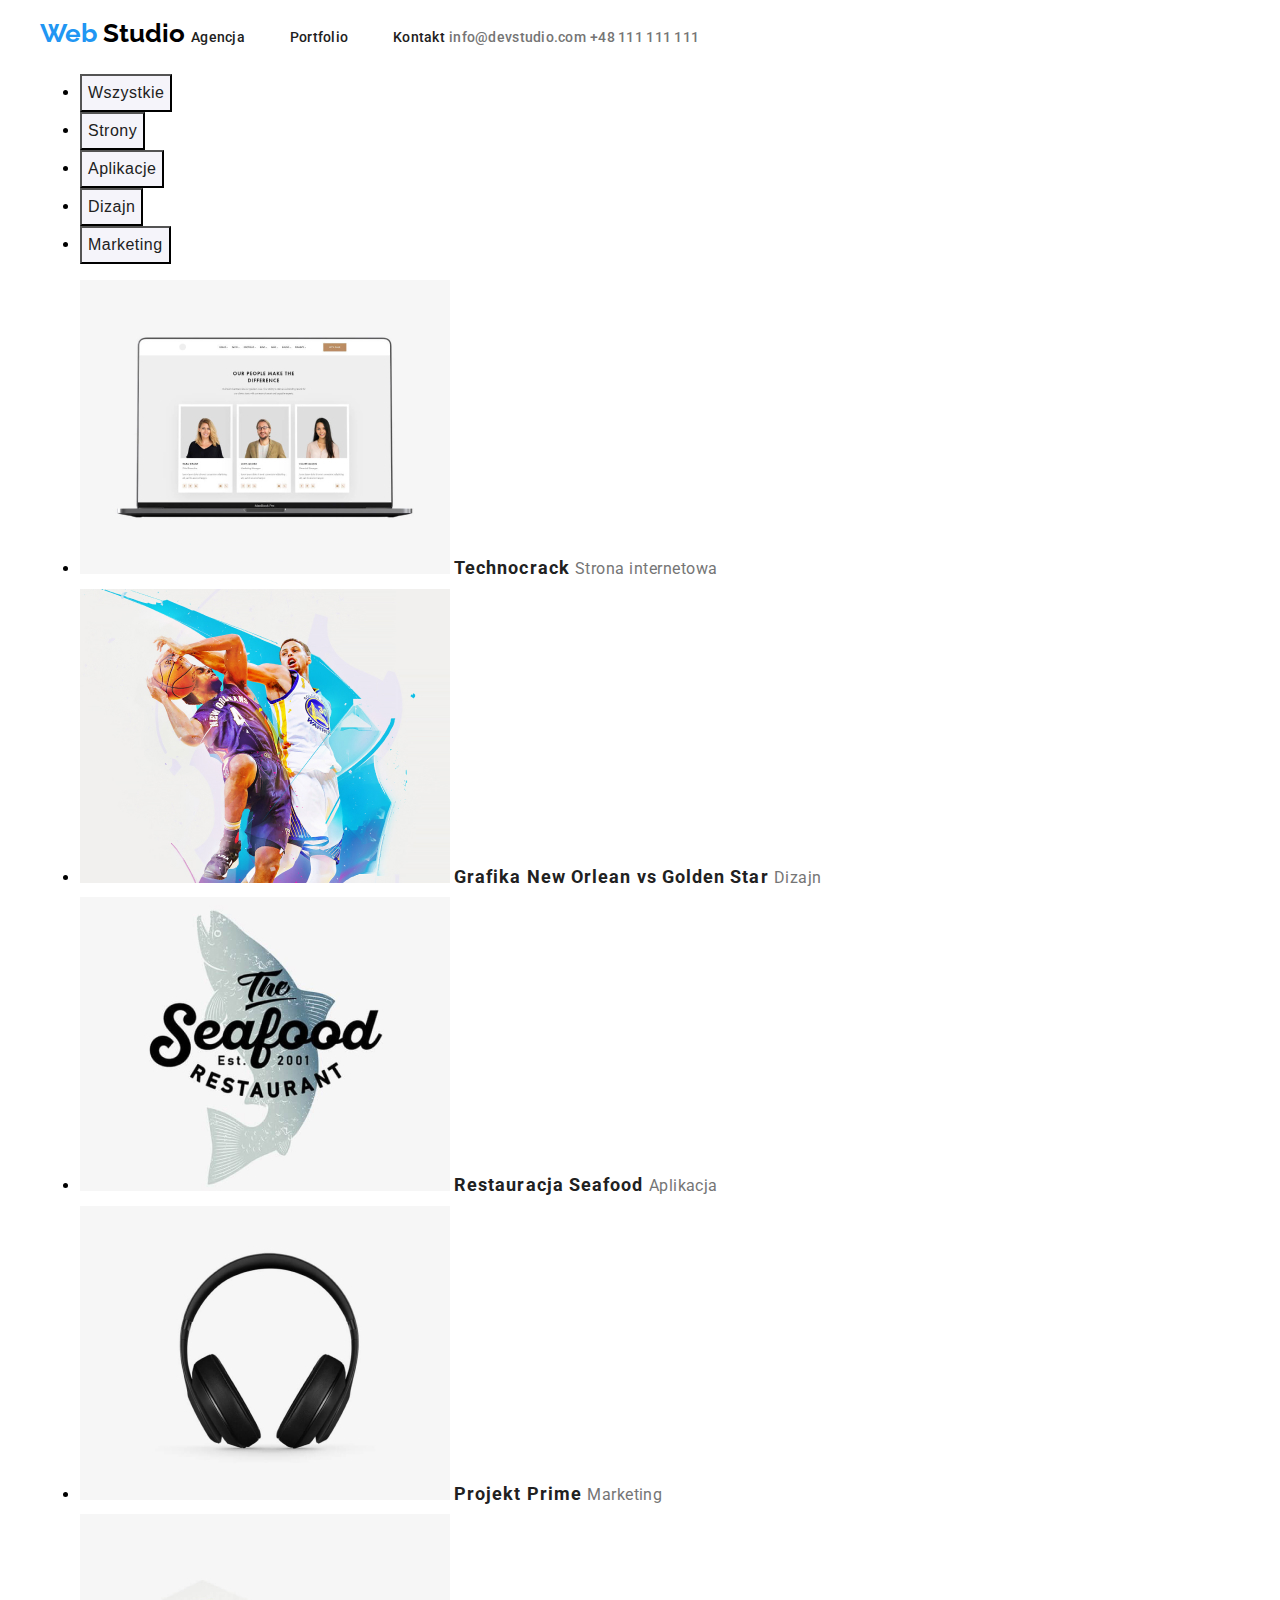
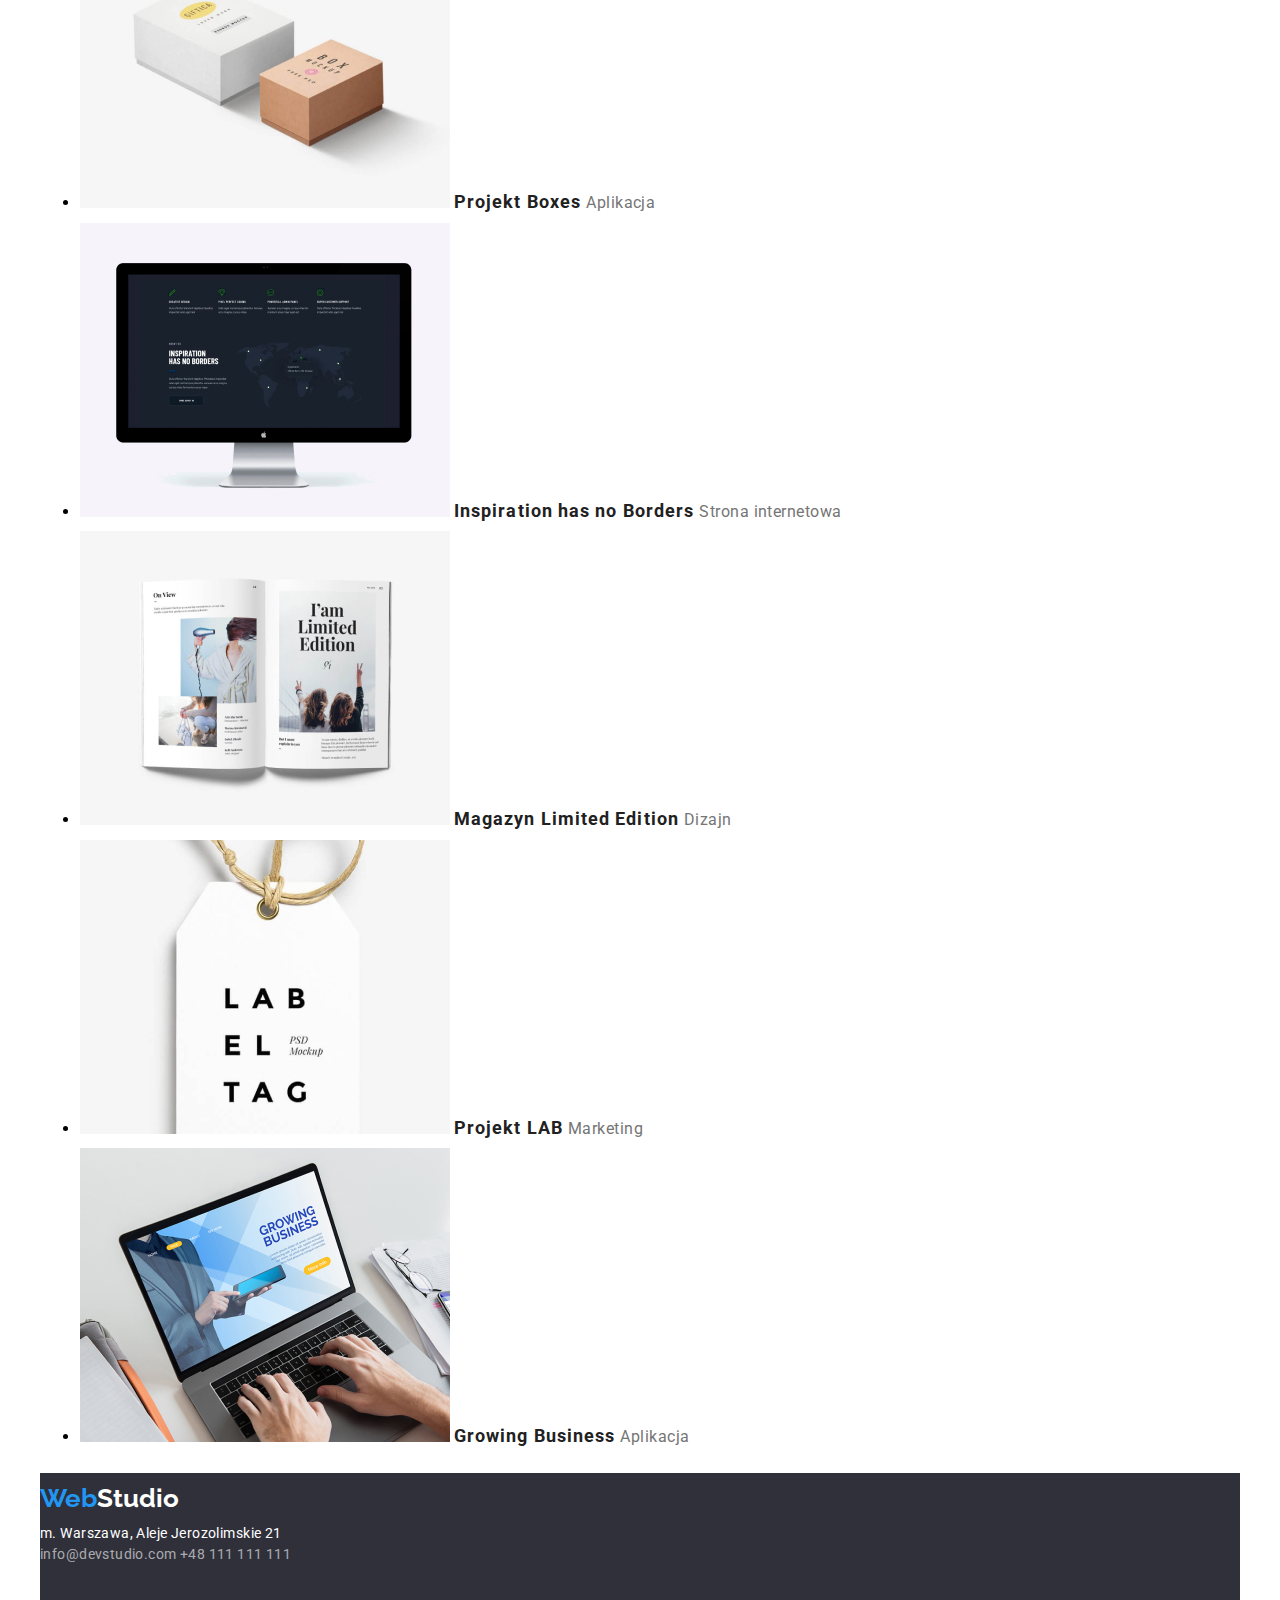
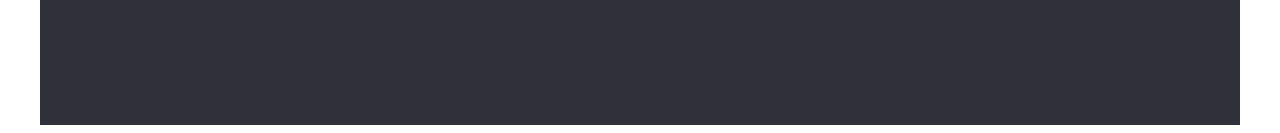
==== portfolio.html @ 4820abee "Added geometry to index.html" ====
<!DOCTYPE html>
<html lang="en">
  <head>
    <meta charset="UTF-8" />
    <meta name="viewport" content="width=device-width, initial-scale=1.0" />
    <link rel="stylesheet" href="modern-normalize.css" />
    <link rel="stylesheet" href="styles.css" />
    <link
      href="https://fonts.googleapis.com/css2?family=Raleway:wght@700&family=Roboto:wght@400;500;700;900&display=swap"
      rel="stylesheet"
    />
    <title>Portfolio - WebStudio</title>
  </head>
  <body class="container">
    <header>
      <a class="name" href="index.html">
        <span class="name-first">Web</span>
        <span class="name-second">Studio</span>
      </a>
      <nav class="navbar">
        <a class="navigation" href="index.html">Agencja</a>
        <a class="navigation" href="portfolio.html">Portfolio</a>
        <a class="navigation" href="/kontakt">Kontakt</a>
      </nav>
      <a class="contact" href="mailto:info@devstudio.com">info@devstudio.com</a>
      <a class="contact" href="tel:+48111111111">+48 111 111 111</a>
    </header>
    <main>
      <ul class="portfolio-buttons">
        <li><button class="categories" type="button">Wszystkie</button></li>
        <li><button class="categories" type="button">Strony</button></li>
        <li><button class="categories" type="button">Aplikacje</button></li>
        <li><button class="categories" type="button">Dizajn</button></li>
        <li><button class="categories" type="button">Marketing</button></li>
      </ul>
      <ul class="projects">
        <li>
          <img
            src="images/portfolio1.jpg"
            alt="Laptop z otwartą stroną internetową"
            height="294"
            width="370"
          />
          <span class="project-name">Technocrack </span>
          <span class="project-category">Strona internetowa</span>
        </li>
        <li>
          <img
            src="images/portfolio2.jpg"
            alt="Dwóch koszykarzy podczas gry"
            height="294"
            width="370"
          />
          <span class="project-name">Grafika New Orlean vs Golden Star </span>
          <span class="project-category">Dizajn</span>
        </li>
        <li>
          <img
            src="images/portfolio3.jpg"
            alt="Tekst 'The Seafood Restaurant' z rybą w tle"
            height="294"
            width="370"
          />
          <span class="project-name">Restauracja Seafood </span>
          <span class="project-category">Aplikacja</span>
        </li>
        <li>
          <img
            src="images/portfolio4.jpg"
            alt="Słuchawki nauszne"
            height="294"
            width="370"
          />
          <span class="project-name">Projekt Prime </span>
          <span class="project-category">Marketing</span>
        </li>
        <li>
          <img
            src="images/portfolio5.jpg"
            alt="Dwa pudełka - beżowe i białe"
            height="294"
            width="370"
          />
          <span class="project-name">Projekt Boxes </span>
          <span class="project-category">Aplikacja</span>
        </li>
        <li>
          <img
            src="images/portfolio6.jpg"
            alt="Monitor komputera z otwartą stroną internetową"
            height="294"
            width="370"
          />
          <span class="project-name">Inspiration has no Borders </span>
          <span class="project-category">Strona internetowa</span>
        </li>
        <li>
          <img
            src="images/portfolio7.jpg"
            alt="Otwarty album z grafiką"
            height="294"
            width="370"
          />
          <span class="project-name">Magazyn Limited Edition </span>
          <span class="project-category">Dizajn</span>
        </li>
        <li>
          <img
            src="images/portfolio8.jpg"
            alt="Papierowa zawieszka z napisem 'Label tag'"
            height="294"
            width="370"
          />
          <span class="project-name">Projekt LAB </span>
          <span class="project-category">Marketing</span>
        </li>
        <li>
          <img
            src="images/portfolio9.jpg"
            alt="Człowiek piszący na komputerze"
            height="294"
            width="370"
          />
          <span class="project-name">Growing Business </span>
          <span class="project-category">Aplikacja</span>
        </li>
      </ul>
    </main>
    <footer class="footer">
      <span class="footer-name-first">Web</span
      ><span class="footer-name-second">Studio</span>
      <address>
        <span class="footer-address">m. Warszawa, Aleje Jerozolimskie 21</span>
        <span class="footer-contact">info@devstudio.com +48 111 111 111</span>
      </address>
    </footer>
  </body>
</html>
---- styles.css ----
:root {
  --main-color: #2196f3;
  --text-primary-color: #212121;
  --text-secondary-color: #757575;
  --background-primary-color: white;
  --background-secondary-color: #f5f4fa;
  --background-header-color: #2f303a;
  --title-white: white;
  --title-black: black;
}

.container {
  background-color: var(--background-primary-color);
  font-family: "Roboto", sans-serif;
  width: 1200px;
  margin-left: auto;
  margin-right: auto;
}

.header-bar {
  display: block;
  justify-content: space-between;
}

.navbar {
  display: inline-flex;
  min-width: 254px;
  justify-content: space-between;
}

.name {
  font-family: "Raleway";
  font-weight: 700;
  font-size: 26px;
  line-height: 1.938;
  text-decoration: none;
}

.name-first {
  color: var(--main-color);
}

.name-second {
  color: var(--title-black);
}

.navigation {
  color: var(--text-primary-color);
  font-weight: 500;
  font-size: 14px;
  line-height: 1;
  letter-spacing: 0.02em;
  text-decoration: none;
}

.navigation:hover {
  color: var(--main-color);
}

.contact-box {
  justify-content: space-between;
  display: inline-flex;
  width: 275px;
}

.contact {
  color: var(--text-secondary-color);
  font-weight: 500;
  font-size: 14px;
  line-height: 1;
  letter-spacing: 0.02em;
  text-decoration: none;
}

.contact:hover {
  color: var(--main-color);
}

.contact:focus {
  color: var(--main-color);
}

.header {
  background-color: var(--background-header-color);
  text-align: center;
  height: 600px;
  color: var(--title-white);
  align-items: center;
  flex-wrap: wrap;
}

.header-text {
  font-weight: 900;
  font-size: 44px;
  line-height: 3.75;
  text-align: center;
  letter-spacing: 0.06em;
  text-transform: uppercase;
}

.header-button {
  background-color: var(--main-color);
  color: var(--title-white);
  height: 50px;
  width: 200px;
  font-weight: 700;
  font-size: 16px;
  line-height: 1.875;
  letter-spacing: 0.06em;
}

.header-button:hover {
  cursor: pointer;
  color: var(--title-black);
}

.solutions-box {
  list-style: none;
  display: inline-flex;
  justify-content: space-between;
  width: 1170px;
}

.solution {
  width: 270px;
  align-items: center;
}

.solutions-title {
  font-weight: 700;
  font-size: 14px;
  line-height: 1;
  letter-spacing: 0.03em;
  text-transform: uppercase;
  color: var(--text-primary-color);
}

.solutions-item {
  font-size: 14px;
  line-height: 1.5;
  letter-spacing: 0.03em;
  color: var(--text-secondary-color);
}

.whatwedo {
  list-style: none;
  width: 1170px;
  display: inline-flex;
  justify-content: space-between;
}

.whatwedo-title {
  font-weight: 700;
  font-size: 36px;
  line-height: 2.625;
  text-align: center;
  letter-spacing: 0.03em;
  color: var(--text-primary-color);
}

.team {
  background-color: var(--background-secondary-color);
}

.team-list {
  list-style: none;
  display: inline-flex;
  width: 1170px;
  justify-content: space-between;
}

.team-list-item {
  max-width: 270px;
  border-color: var(--background-header-color);
  border-width: 1px;
  border-style: solid;
}

.team-title {
  font-weight: 700;
  font-size: 36px;
  line-height: 2.625;
  text-align: center;
  letter-spacing: 0.03em;
  color: var(--text-primary-color);
  display: block;
}

.team-name {
  font-weight: 500;
  font-size: 16px;
  line-height: 1.188;
  text-align: center;
  letter-spacing: 0.03em;
  color: var(--text-primary-color);
  display: block;
}

.team-position {
  font-size: 16px;
  line-height: 1.188;
  text-align: center;
  letter-spacing: 0.03em;
  color: var(--text-secondary-color);
  display: block;
}

.categories {
  background-color: var(--background-secondary-color);
  color: var(--text-primary-color);
  font-weight: 500;
  font-size: 16px;
  line-height: 1.625;
  text-align: center;
  letter-spacing: 0.03em;
  height: 38px;
}

.categories:hover {
  background-color: var(--main-color);
  color: var(--title-white);
  cursor: pointer;
}

.categories:active {
  background-color: var(--main-color);
  color: var(--title-white);
}

.project-name {
  font-weight: 700;
  font-size: 18px;
  line-height: 2.25;
  letter-spacing: 0.06em;
  color: var(--text-primary-color);
}

.project-category {
  font-size: 16px;
  line-height: 1.875;
  letter-spacing: 0.03em;
  color: var(--text-secondary-color);
}

.footer {
  background-color: var(--background-header-color);
  height: 252px;
}

.footer-name-first {
  color: var(--main-color);
  font-family: "Raleway";
  font-weight: 700;
  font-size: 26px;
  line-height: 1.938;
  text-decoration: none;
}

.footer-name-second {
  color: var(--title-white);
  font-family: "Raleway";
  font-weight: 700;
  font-size: 26px;
  line-height: 1.938;
  text-decoration: none;
}

.footer-address {
  font-style: normal;
  font-size: 14px;
  line-height: 1.5;
  letter-spacing: 0.03em;
  color: var(--title-white);
  display: block;
}

.footer-contact {
  font-style: normal;
  font-size: 14px;
  line-height: 1.5;
  letter-spacing: 0.03em;
  color: rgba(255, 255, 255, 0.6);
  display: block;
}

.footer-contact:hover {
  color: var(--main-color);
  cursor: pointer;
}

.footer-contact:focus {
  color: var(--main-color);
}
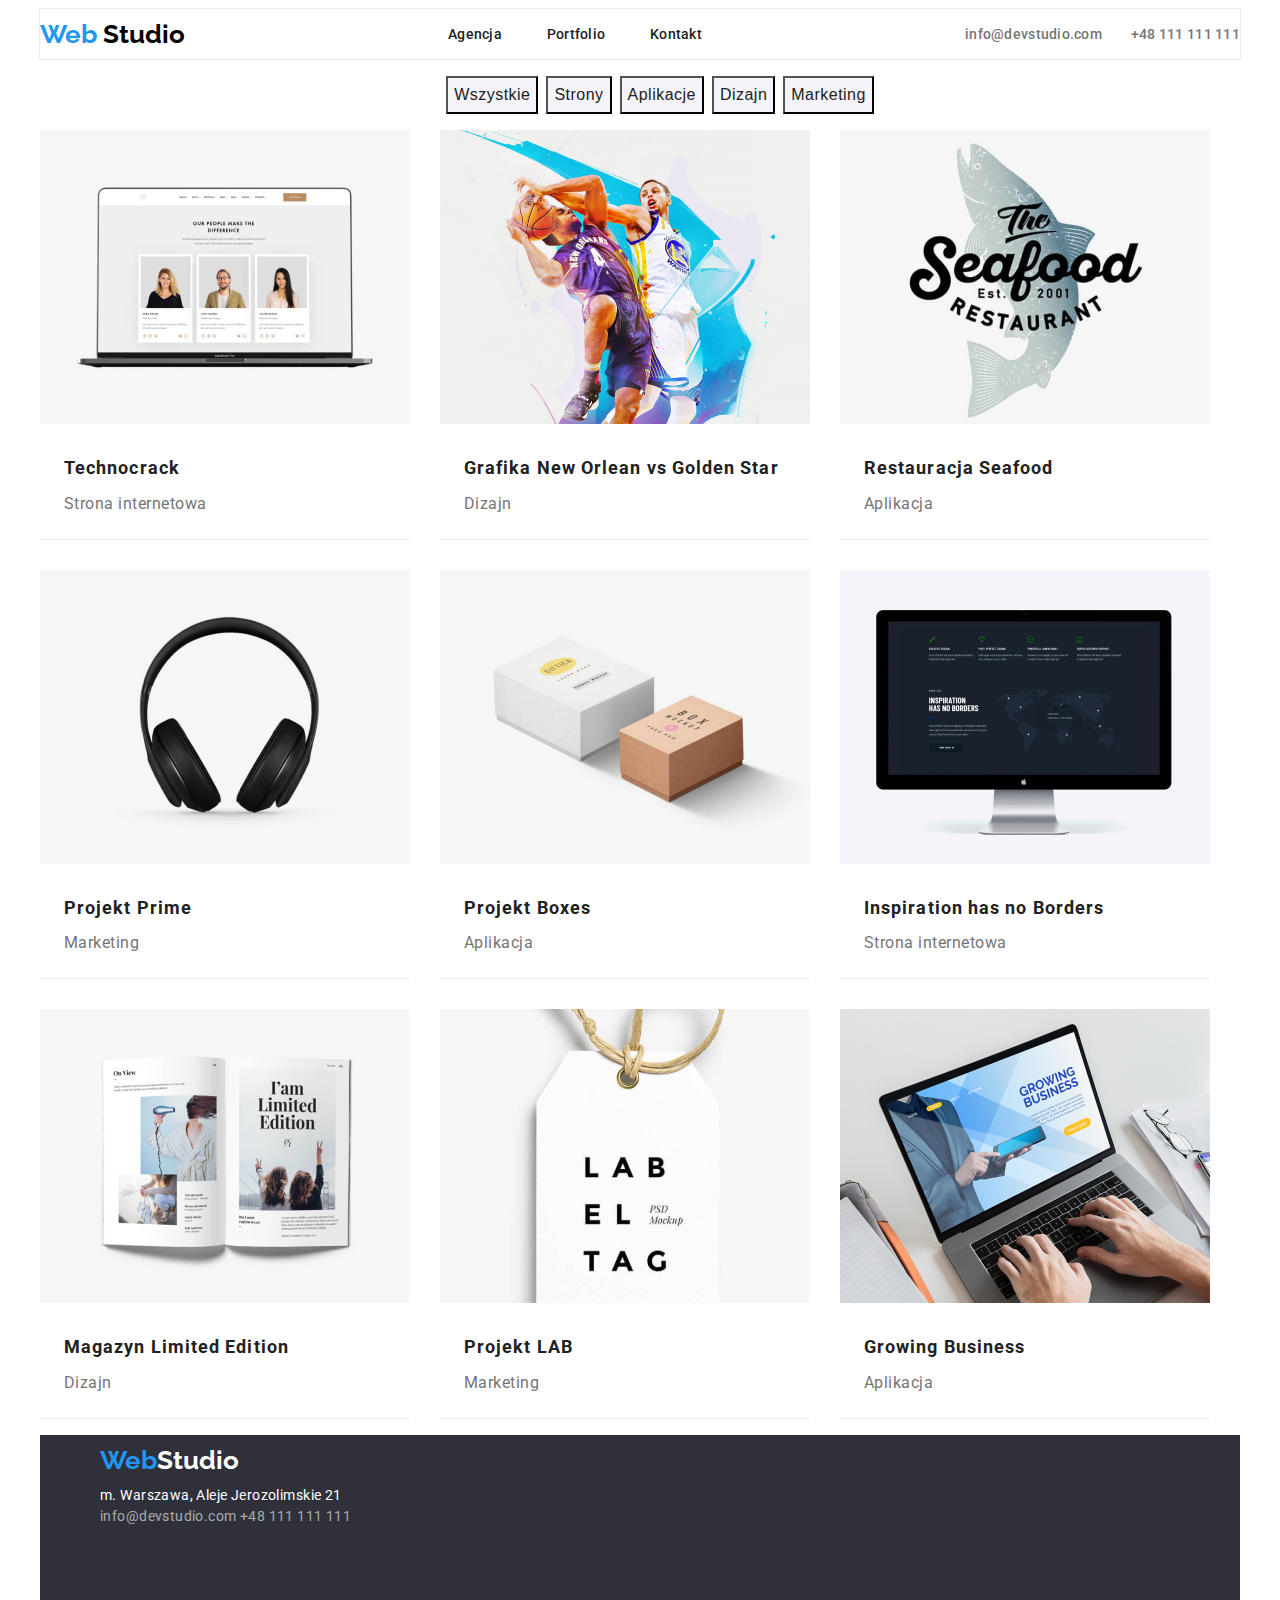
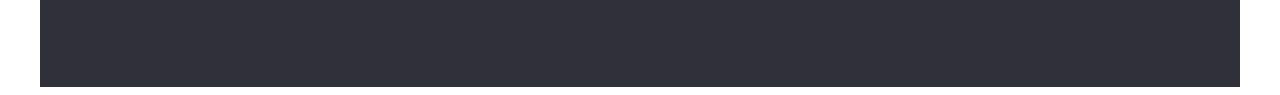
==== commit 0937748c: "Fixed geometry" ====
--- a/portfolio.html
+++ b/portfolio.html
@@ -11,8 +11,8 @@
     />
     <title>Portfolio - WebStudio</title>
   </head>
-  <body class="container">
-    <header>
+  <body class="body">
+    <header class="header-bar container">
       <a class="name" href="index.html">
         <span class="name-first">Web</span>
         <span class="name-second">Studio</span>
@@ -22,10 +22,14 @@
         <a class="navigation" href="portfolio.html">Portfolio</a>
         <a class="navigation" href="/kontakt">Kontakt</a>
       </nav>
-      <a class="contact" href="mailto:info@devstudio.com">info@devstudio.com</a>
-      <a class="contact" href="tel:+48111111111">+48 111 111 111</a>
+      <div class="contact-box">
+        <a class="contact" href="mailto:info@devstudio.com"
+          >info@devstudio.com</a
+        >
+        <a class="contact" href="tel:+48111111111">+48 111 111 111</a>
+
     </header>
-    <main>
+    <main class="container">
       <ul class="portfolio-buttons">
         <li><button class="categories" type="button">Wszystkie</button></li>
         <li><button class="categories" type="button">Strony</button></li>
@@ -34,7 +38,7 @@
         <li><button class="categories" type="button">Marketing</button></li>
       </ul>
       <ul class="projects">
-        <li>
+        <li class="project-item">
           <img
             src="images/portfolio1.jpg"
             alt="Laptop z otwartą stroną internetową"
@@ -44,7 +48,7 @@
           <span class="project-name">Technocrack </span>
           <span class="project-category">Strona internetowa</span>
         </li>
-        <li>
+        <li class="project-item">
           <img
             src="images/portfolio2.jpg"
             alt="Dwóch koszykarzy podczas gry"
@@ -54,7 +58,7 @@
           <span class="project-name">Grafika New Orlean vs Golden Star </span>
           <span class="project-category">Dizajn</span>
         </li>
-        <li>
+        <li class="project-item">
           <img
             src="images/portfolio3.jpg"
             alt="Tekst 'The Seafood Restaurant' z rybą w tle"
@@ -64,7 +68,7 @@
           <span class="project-name">Restauracja Seafood </span>
           <span class="project-category">Aplikacja</span>
         </li>
-        <li>
+        <li class="project-item">
           <img
             src="images/portfolio4.jpg"
             alt="Słuchawki nauszne"
@@ -74,7 +78,7 @@
           <span class="project-name">Projekt Prime </span>
           <span class="project-category">Marketing</span>
         </li>
-        <li>
+        <li class="project-item">
           <img
             src="images/portfolio5.jpg"
             alt="Dwa pudełka - beżowe i białe"
@@ -84,7 +88,7 @@
           <span class="project-name">Projekt Boxes </span>
           <span class="project-category">Aplikacja</span>
         </li>
-        <li>
+        <li class="project-item">
           <img
             src="images/portfolio6.jpg"
             alt="Monitor komputera z otwartą stroną internetową"
@@ -94,7 +98,7 @@
           <span class="project-name">Inspiration has no Borders </span>
           <span class="project-category">Strona internetowa</span>
         </li>
-        <li>
+        <li class="project-item">
           <img
             src="images/portfolio7.jpg"
             alt="Otwarty album z grafiką"
@@ -104,7 +108,7 @@
           <span class="project-name">Magazyn Limited Edition </span>
           <span class="project-category">Dizajn</span>
         </li>
-        <li>
+        <li class="project-item">
           <img
             src="images/portfolio8.jpg"
             alt="Papierowa zawieszka z napisem 'Label tag'"
@@ -114,7 +118,7 @@
           <span class="project-name">Projekt LAB </span>
           <span class="project-category">Marketing</span>
         </li>
-        <li>
+        <li class="project-item">
           <img
             src="images/portfolio9.jpg"
             alt="Człowiek piszący na komputerze"
@@ -126,13 +130,17 @@
         </li>
       </ul>
     </main>
-    <footer class="footer">
-      <span class="footer-name-first">Web</span
-      ><span class="footer-name-second">Studio</span>
-      <address>
-        <span class="footer-address">m. Warszawa, Aleje Jerozolimskie 21</span>
-        <span class="footer-contact">info@devstudio.com +48 111 111 111</span>
-      </address>
+    <footer class="footer container">
+      <div class="footer-box">
+        <span class="footer-name-first">Web</span
+        ><span class="footer-name-second">Studio</span>
+        <address>
+          <span class="footer-address"
+            >m. Warszawa, Aleje Jerozolimskie 21</span
+          >
+          <span class="footer-contact">info@devstudio.com +48 111 111 111</span>
+        </address>
+      </div>
     </footer>
   </body>
 </html>
--- a/styles.css
+++ b/styles.css
@@ -7,25 +7,34 @@
   --background-header-color: #2f303a;
   --title-white: white;
   --title-black: black;
-}
-
-.container {
+  --border-color: #eeeeee;
+}
+
+.body {
   background-color: var(--background-primary-color);
   font-family: "Roboto", sans-serif;
+}
+
+.container {
   width: 1200px;
+  margin: auto;
+}
+
+.header-bar {
+  display: flex;
+  justify-content: space-evenly;
+  align-items: center;
+  border-width: 1px;
+  border-style: solid;
+  border-color: #ececec;
+}
+
+.navbar {
+  display: inline-flex;
+  min-width: 254px;
+  justify-content: space-between;
   margin-left: auto;
   margin-right: auto;
-}
-
-.header-bar {
-  display: block;
-  justify-content: space-between;
-}
-
-.navbar {
-  display: inline-flex;
-  min-width: 254px;
-  justify-content: space-between;
 }
 
 .name {
@@ -171,7 +180,7 @@
 
 .team-list-item {
   max-width: 270px;
-  border-color: var(--background-header-color);
+  border-color: var(--border-color);
   border-width: 1px;
   border-style: solid;
 }
@@ -205,6 +214,14 @@
   display: block;
 }
 
+.portfolio-buttons {
+  display: flex;
+  list-style: none;
+  justify-content: center;
+  gap: 8px;
+  align-items: center;
+}
+
 .categories {
   background-color: var(--background-secondary-color);
   color: var(--text-primary-color);
@@ -225,6 +242,23 @@
 .categories:active {
   background-color: var(--main-color);
   color: var(--title-white);
+}
+
+.projects {
+  list-style: none;
+  display: flex;
+  flex-wrap: wrap;
+  gap: 30px;
+  flex-basis: calc((100% - 60px) / 3);
+  padding: 0;
+}
+
+.project-item {
+  border-bottom-color: var(--border-color);
+  border-bottom-style: solid;
+  border-bottom-width: 1px;
+  max-width: 370px;
+  flex-basis: auto;
 }
 
 .project-name {
@@ -233,6 +267,9 @@
   line-height: 2.25;
   letter-spacing: 0.06em;
   color: var(--text-primary-color);
+  display: block;
+  margin-left: 24px;
+  margin-top: 20px;
 }
 
 .project-category {
@@ -240,6 +277,9 @@
   line-height: 1.875;
   letter-spacing: 0.03em;
   color: var(--text-secondary-color);
+  display: block;
+  margin-left: 24px;
+  margin-bottom: 20px;
 }
 
 .footer {
@@ -247,6 +287,10 @@
   height: 252px;
 }
 
+.footer-box {
+  padding-left: 60px;
+}
+
 .footer-name-first {
   color: var(--main-color);
   font-family: "Raleway";
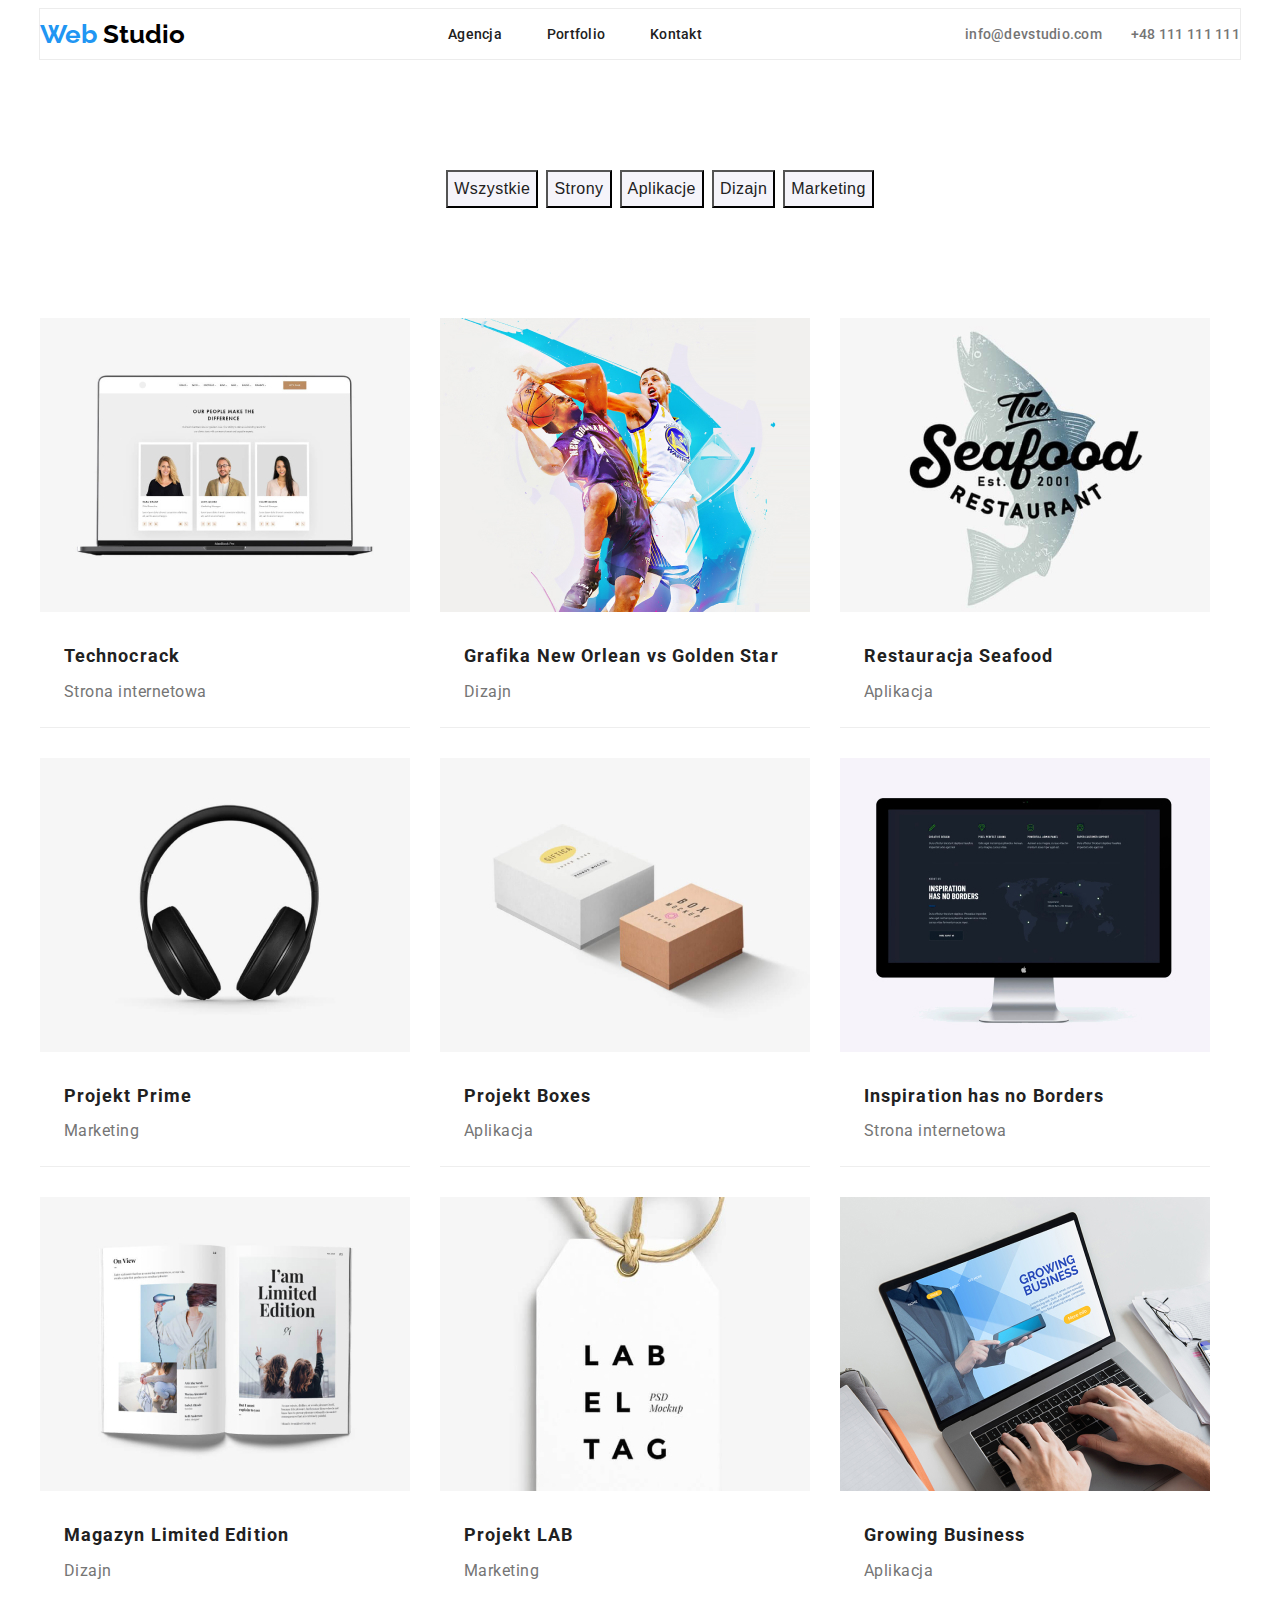
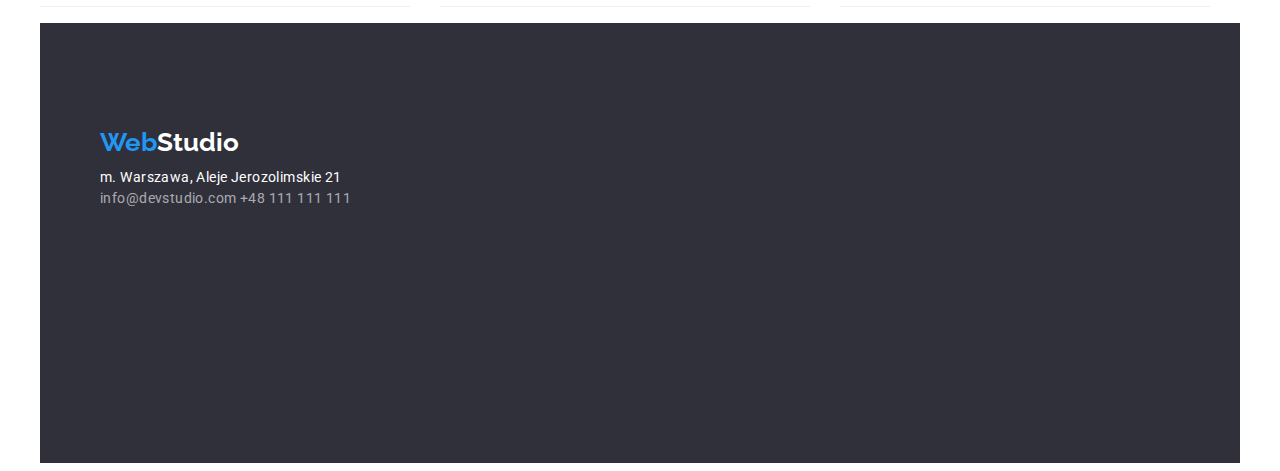
==== commit 065aae39: "Added section class" ====
--- a/portfolio.html
+++ b/portfolio.html
@@ -27,17 +27,16 @@
           >info@devstudio.com</a
         >
         <a class="contact" href="tel:+48111111111">+48 111 111 111</a>
-
     </header>
     <main class="container">
-      <ul class="portfolio-buttons">
+      <ul class="portfolio-buttons section">
         <li><button class="categories" type="button">Wszystkie</button></li>
         <li><button class="categories" type="button">Strony</button></li>
         <li><button class="categories" type="button">Aplikacje</button></li>
         <li><button class="categories" type="button">Dizajn</button></li>
         <li><button class="categories" type="button">Marketing</button></li>
       </ul>
-      <ul class="projects">
+      <ul class="projects section">
         <li class="project-item">
           <img
             src="images/portfolio1.jpg"
@@ -130,7 +129,7 @@
         </li>
       </ul>
     </main>
-    <footer class="footer container">
+    <footer class="footer container section">
       <div class="footer-box">
         <span class="footer-name-first">Web</span
         ><span class="footer-name-second">Studio</span>
--- a/styles.css
+++ b/styles.css
@@ -20,6 +20,11 @@
   margin: auto;
 }
 
+.section {
+  padding-top: 94px;
+  padding-bottom: 94px;
+}
+
 .header-bar {
   display: flex;
   justify-content: space-evenly;
